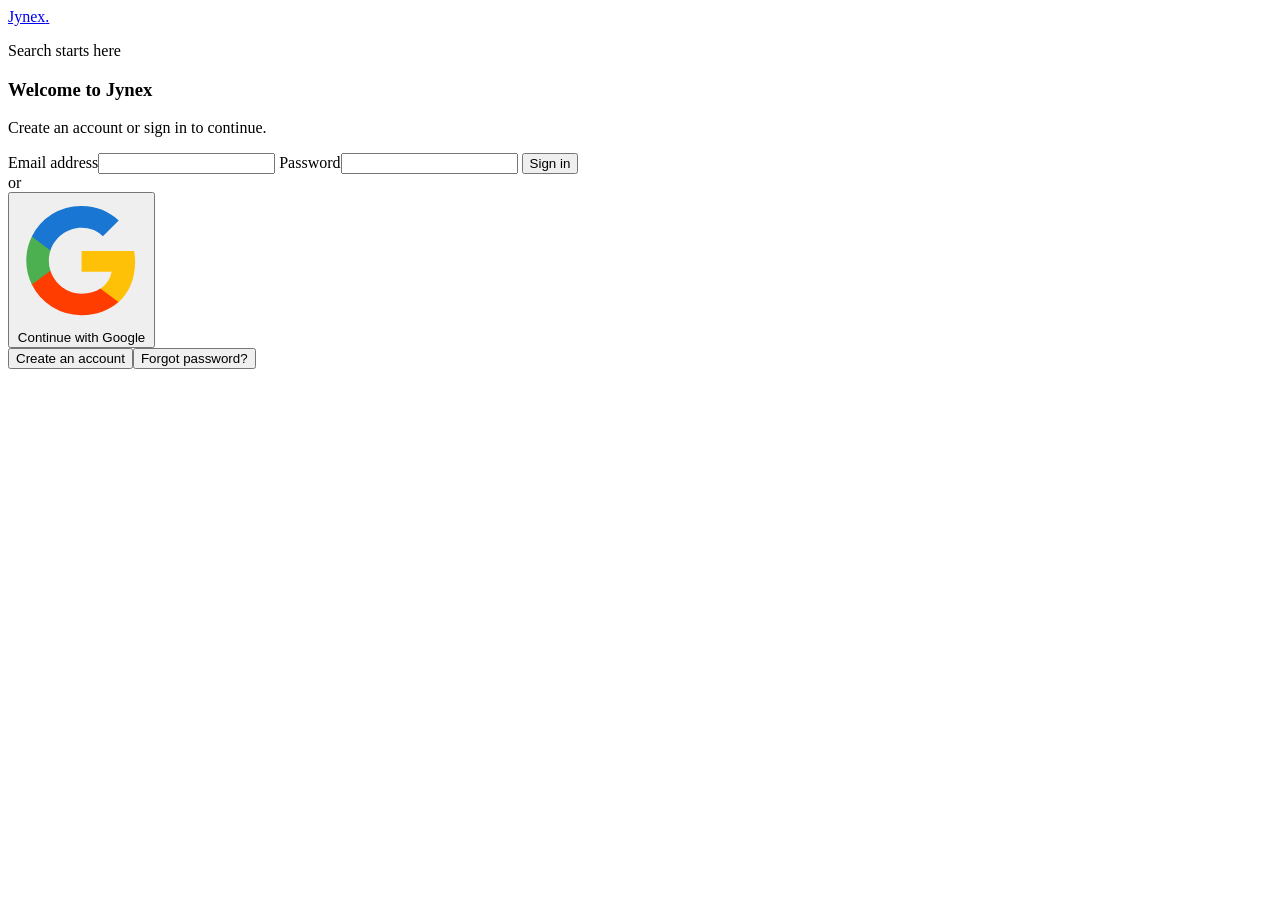
==== docs/index.template.html @ 12513df2 "Add files via upload" ====
<!doctype html>
<html lang="en">
<head>
  <meta charset="utf-8">
  <meta name="viewport" content="width=device-width, initial-scale=1">
  <meta name="theme-color" content="#f5f7fb">
  <meta name="description" content="Search the web with Jynex.">
  <title>Jynex — Search the web</title>
  <link rel="icon" href="./favicon.png" type="image/png">
  <!-- JYNEX_STYLES -->

</head>
<body>
  <main class="access-gate" id="accessGate" aria-live="polite">
    <section class="access-card" aria-labelledby="accessTitle">
      <a class="brand access-brand" href="./" aria-label="Jynex home">Jynex<span>.</span></a>
      <section id="authPanel" class="gate-panel" aria-describedby="authStatus">
        <p class="gate-eyebrow">Search starts here</p>
        <h1 id="accessTitle">Welcome to Jynex</h1>
        <p class="gate-copy">Create an account or sign in to continue.</p>
        <form id="authForm" class="gate-form">
          <label class="gate-field">Email address<input id="authEmail" type="email" autocomplete="email" required></label>
          <label class="gate-field">Password<input id="authPassword" type="password" autocomplete="current-password" minlength="6" required></label>
          <label class="gate-field" id="confirmPasswordField" hidden>Confirm password<input id="authConfirmPassword" type="password" autocomplete="new-password" minlength="6"></label>
          <button class="gate-primary" id="authSubmit" type="submit">Sign in</button>
        </form>
        <div class="auth-divider"><span>or</span></div>
        <button class="google-button" id="googleSignInButton" type="button">
          <svg aria-hidden="true" viewBox="0 0 48 48"><path fill="#FFC107" d="M43.6 24.5c0-1.4-.1-2.7-.4-4H24v7.6h11a9.4 9.4 0 0 1-4.1 6.2v5h6.6c3.9-3.6 6.1-8.8 6.1-14.8Z"/><path fill="#FF3D00" d="M24 44c5.5 0 10.1-1.8 13.5-4.8l-6.6-5c-1.8 1.2-4 1.9-6.9 1.9-5.3 0-9.8-3.6-11.4-8.4H5.8v5.1A20 20 0 0 0 24 44Z"/><path fill="#4CAF50" d="M12.6 27.7a12 12 0 0 1 0-7.4v-5.1H5.8a20 20 0 0 0 0 17.6l6.8-5.1Z"/><path fill="#1976D2" d="M24 12c3 0 5.7 1 7.8 3.1l5.8-5.8C34.1 6 29.5 4 24 4A20 20 0 0 0 5.8 15.2l6.8 5.1C14.2 15.6 18.7 12 24 12Z"/></svg>
          Continue with Google
        </button>
        <div class="gate-links"><button class="gate-link" id="authModeSwitch" type="button">Create an account</button><button class="gate-link" id="forgotPasswordButton" type="button">Forgot password?</button></div>
        <p class="gate-status" id="authStatus" role="status"></p>
      </section>
      <section id="termsPanel" class="gate-panel terms-panel" aria-labelledby="termsTitle" aria-describedby="termsStatus" hidden>
        <p class="gate-eyebrow">One more step</p>
        <h1 id="termsTitle">Terms of Service</h1>
        <div class="terms-scroll" tabindex="0" aria-label="Terms of Service text">
          <p><strong>Effective date: November 20, 2026</strong></p>
          <h2>1. About Jynex</h2><p>Jynex provides a search interface. Web results are supplied by Purili and image results by Wikimedia Commons. Those services and the websites they link to are operated by third parties.</p>
          <h2>2. Your account</h2><p>You must sign in with an email and password to use Jynex. Keep your password secure and tell the project maintainer if you believe someone has accessed your account without permission.</p>
          <h2>3. Acceptable use</h2><p>Use Jynex lawfully. Do not interfere with the service, attempt unauthorized access, or use it to distribute harmful or unlawful material. Follow the terms and policies of third-party services and websites you visit.</p>
          <h2>4. Search results and images</h2><p>Search results, descriptions, and images may be incomplete, inaccurate, unavailable, or changed by their providers. Jynex does not control linked websites. Image reuse terms vary; check the license and attribution details on each Wikimedia Commons file page before reusing an image.</p>
          <h2>5. Availability</h2><p>Jynex and its third-party services are provided on an “as available” basis. Features may change or stop working. Nothing in these terms excludes rights that cannot be excluded under applicable law.</p>
          <h2>6. Data and privacy</h2><p>Firebase Authentication processes your email address and account credentials to sign you in. Jynex stores your acceptance of these terms with your account. Recent searches, saved links, and theme preference are stored in this browser. Search requests are sent to Purili; image searches are sent to Wikimedia Commons.</p>
          <h2>7. Changes and contact</h2><p>These terms may be updated when the service changes. If a material update requires new acceptance, Jynex will ask you to accept the updated version before continuing. Contact the Jynex maintainer through the repository where you accessed the service.</p>
        </div>
        <label class="terms-consent"><input id="tosAccepted" type="checkbox"><span>I have read and agree to the Terms of Service.</span></label>
        <div class="terms-actions"><button class="gate-secondary" id="termsSignOut" type="button">Sign out</button><button class="gate-primary" id="acceptTermsButton" type="button" disabled>Accept and continue</button></div>
        <p class="gate-status" id="termsStatus" role="status"></p>
      </section>
    </section>
  </main>
  <noscript><p class="noscript-message">Jynex requires JavaScript and Firebase Authentication to sign in.</p></noscript>
  <div id="appShell" hidden>
  <header class="site-header">
    <a class="brand" href="./" aria-label="Jynex home">Jynex<span>.</span></a>
    <nav class="header-actions" aria-label="Site controls">
      <button class="icon-button" id="libraryButton" type="button" aria-label="Open recent and saved searches" title="Library">▤ <span>Library</span></button>
      <button class="icon-button theme-button" id="themeButton" type="button" aria-label="Switch to dark mode" title="Switch theme"><span id="themeIcon" aria-hidden="true">☾</span></button>
      <button class="icon-button account-button" id="accountButton" type="button" aria-haspopup="dialog" aria-controls="accountDialog">Account</button>
    </nav>
  </header>

  <main class="app-main" id="appMain">
    <section class="hero" id="hero" aria-labelledby="heroTitle">
      <p class="eyebrow"><span class="eyebrow-dot"></span> Your window to the web</p>
      <h1 id="heroTitle">Search beyond<br><span>the obvious.</span></h1>
      <p class="hero-copy">Find useful pages and explore images wherever ideas lead.</p>
    </section>

    <section class="search-area" aria-label="Search controls">
      <form class="search-form" id="searchForm" role="search" autocomplete="off">
        <span class="search-symbol" aria-hidden="true">⌕</span>
        <label class="sr-only" for="query">Search the web</label>
        <input id="query" name="q" type="search" placeholder="Search the web" autocomplete="off" aria-autocomplete="list" aria-controls="suggestions" aria-expanded="false" required>
        <button class="clear-button" id="clearButton" type="button" aria-label="Clear search" title="Clear search" hidden>×</button>
        <button class="search-button" id="searchButton" type="submit"><span>Search</span><span aria-hidden="true">↵</span></button>
        <div class="suggestions" id="suggestions" role="listbox" aria-label="Search suggestions" hidden></div>
      </form>

      <div class="filter-row">
        <details class="filter-details" id="filterDetails">
          <summary class="filter-trigger"><span aria-hidden="true">☷</span> Filters <span class="filter-count" id="filterCount" hidden>0</span></summary>
          <div class="filter-panel">
            <div class="filter-heading"><div><strong>Refine your search</strong><p>Filters use supported search operators.</p></div><button class="text-button" id="clearFiltersButton" type="button">Clear</button></div>
            <div class="filter-grid">
              <label class="filter-field"><span>Exact phrase</span><input id="phraseFilter" type="text" placeholder="e.g. climate change"></label>
              <label class="filter-field"><span>Only this site</span><input id="siteFilter" type="text" placeholder="example.com" inputmode="url"></label>
              <label class="filter-field"><span>File type</span><select id="filetypeFilter"><option value="">Any file</option><option value="pdf">PDF</option><option value="docx">Word document</option><option value="pptx">PowerPoint</option><option value="xlsx">Excel spreadsheet</option><option value="csv">CSV</option></select></label>
            </div>
            <p class="filter-hint">You can also type search operators directly, like <code>site:example.com</code>.</p>
            <button class="apply-filters-button" id="applyFiltersButton" type="button">Apply filters</button>
          </div>
        </details>
        <span class="filter-summary" id="filterSummary"></span>
        <span class="keyboard-hint"><kbd>/</kbd> or <kbd>⌘</kbd><kbd>K</kbd> to search</span>
      </div>
    </section>

    <section class="search-workspace" id="searchWorkspace" hidden aria-label="Search results">
      <div class="tabs-wrap">
        <div class="result-tabs" role="tablist" aria-label="Result type">
          <button class="result-tab is-active" id="webTab" type="button" role="tab" aria-selected="true" data-tab="web">Web</button>
          <button class="result-tab" id="imagesTab" type="button" role="tab" aria-selected="false" data-tab="images">Images</button>
        </div>
        <span class="provider-label"><span class="provider-dot"></span> Independent web index</span>
      </div>
      <div class="correction-message" id="correctionMessage" hidden></div>
      <section class="answer-slot" id="answerSlot" aria-live="polite" hidden></section>
      <div class="results-header" id="resultsHeader"></div>
      <section class="results-list" id="resultsList" aria-live="polite"></section>
      <nav class="pagination" id="pagination" aria-label="Search result pages" hidden></nav>
    </section>

    <section class="welcome-extras" id="welcomeExtras" aria-label="Search shortcuts">
      <p class="welcome-label">Start exploring</p>
      <div class="quick-searches">
        <button type="button" class="quick-chip" data-query="how solar panels work"><span>✦</span> How solar panels work</button>
        <button type="button" class="quick-chip" data-query="best places to visit in Japan"><span>⌖</span> Places to visit in Japan</button>
        <button type="button" class="quick-chip" data-query="latest space discoveries"><span>◌</span> Space discoveries</button>
      </div>
      <p class="privacy-note">Searches run through Purili’s independent web index. Your saved items stay in this browser.</p>
    </section>
  </main>

  <footer class="site-footer"><span>Jynex Search</span><span>Results provided by <a href="https://puri.li/" target="_blank" rel="noopener noreferrer">Purili</a></span><span>Built for curiosity <span class="footer-spark">✦</span></span></footer>

  <dialog class="library-dialog" id="libraryDialog" aria-labelledby="libraryTitle">
    <div class="dialog-topline"><div><p class="eyebrow dialog-eyebrow">Your Jynex</p><h2 id="libraryTitle">Search library</h2></div><button class="icon-button close-dialog" id="closeLibraryButton" type="button" aria-label="Close library">×</button></div>
    <div class="library-tabs" role="tablist" aria-label="Library contents"><button class="library-tab is-active" type="button" role="tab" aria-selected="true" data-library-tab="recent">Recent</button><button class="library-tab" type="button" role="tab" aria-selected="false" data-library-tab="saved">Saved <span id="savedCount">0</span></button></div>
    <div class="library-content" id="libraryContent"></div>
  </dialog>
  <div class="toast-region" id="toastRegion" aria-live="polite" aria-atomic="true"></div>
  <dialog class="library-dialog account-dialog" id="accountDialog" aria-labelledby="accountTitle">
    <div class="dialog-topline"><div><p class="eyebrow dialog-eyebrow">Signed in</p><h2 id="accountTitle">Your account</h2></div><button class="icon-button close-dialog" id="closeAccountButton" type="button" aria-label="Close account">×</button></div>
    <p class="account-email-label">Email address</p><p class="account-email" id="accountEmail"></p>
    <form id="changePasswordForm" class="password-form">
      <h3>Change password</h3>
      <label class="gate-field">Current password<input id="currentPassword" type="password" autocomplete="current-password" required></label>
      <label class="gate-field">New password<input id="newPassword" type="password" autocomplete="new-password" minlength="6" required></label>
      <label class="gate-field">Confirm new password<input id="confirmNewPassword" type="password" autocomplete="new-password" minlength="6" required></label>
      <button class="gate-secondary" type="submit">Update password</button>
    </form>
    <p class="google-password-note" id="googlePasswordNote" hidden>This account uses Google sign-in. Manage its password in your Google Account.</p>
    <p class="gate-status" id="accountStatus" role="status"></p>
    <button class="account-signout" id="signOutButton" type="button">Sign out</button>
  </dialog>
  </div>
  <!-- JYNEX_SCRIPT -->
</body>
</html>
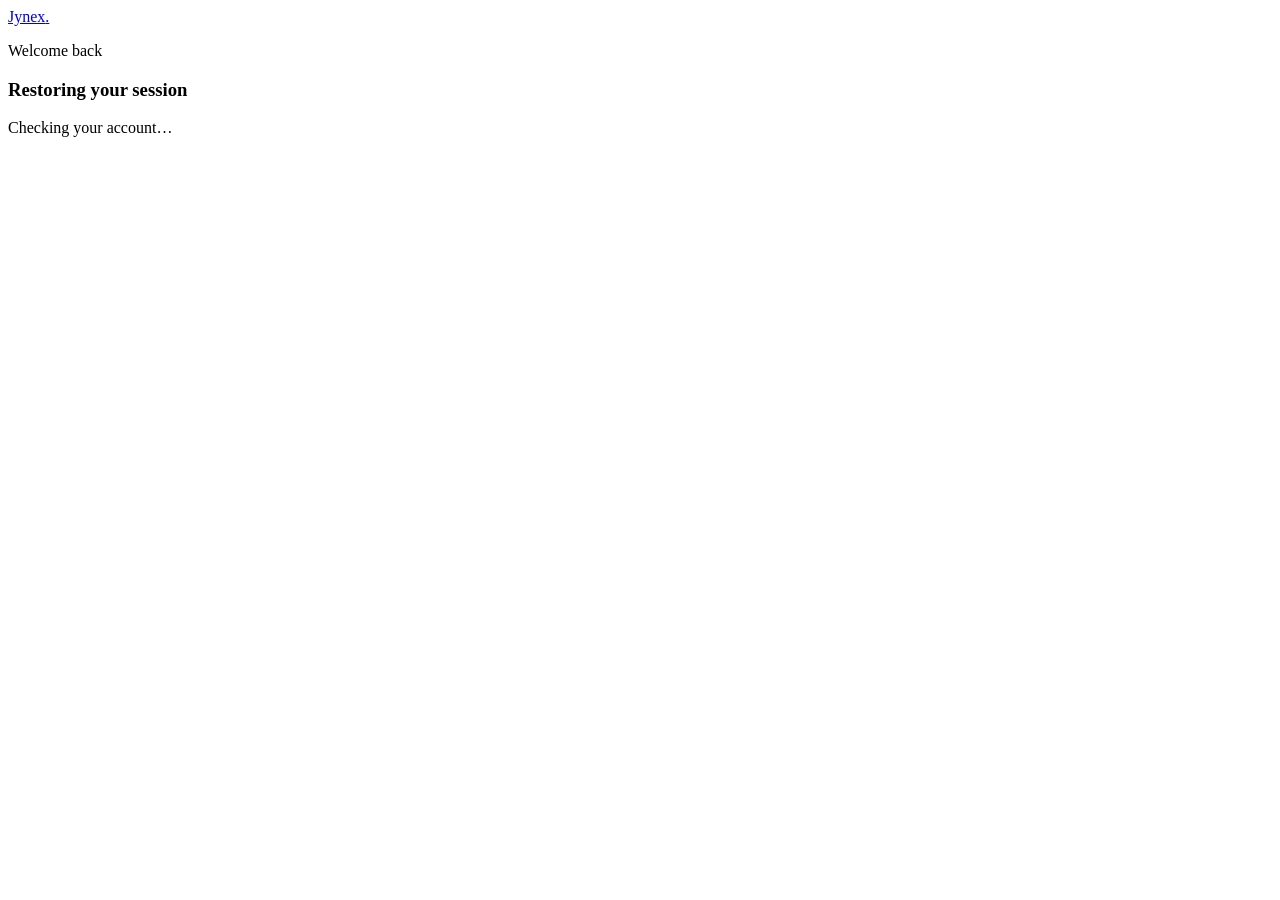
==== commit ba21dba4: "Jynex 1.0 - Raspberry Introducing Jynex  Jynex is a search app for exploring web pages and images in" ====
--- a/docs/index.template.html
+++ b/docs/index.template.html
@@ -3,7 +3,7 @@
 <head>
   <meta charset="utf-8">
   <meta name="viewport" content="width=device-width, initial-scale=1">
-  <meta name="theme-color" content="#f5f7fb">
+  <meta name="theme-color" content="#fff7f8">
   <meta name="description" content="Search the web with Jynex.">
   <title>Jynex — Search the web</title>
   <link rel="icon" href="./favicon.png" type="image/png">
@@ -14,7 +14,13 @@
   <main class="access-gate" id="accessGate" aria-live="polite">
     <section class="access-card" aria-labelledby="accessTitle">
       <a class="brand access-brand" href="./" aria-label="Jynex home">Jynex<span>.</span></a>
-      <section id="authPanel" class="gate-panel" aria-describedby="authStatus">
+      <section id="authLoadingPanel" class="gate-panel auth-loading-panel" aria-live="polite">
+        <p class="gate-eyebrow">Welcome back</p>
+        <h1>Restoring your session</h1>
+        <span class="auth-loading-indicator" aria-hidden="true"></span>
+        <p class="gate-copy">Checking your account…</p>
+      </section>
+      <section id="authPanel" class="gate-panel" aria-describedby="authStatus" hidden>
         <p class="gate-eyebrow">Search starts here</p>
         <h1 id="accessTitle">Welcome to Jynex</h1>
         <p class="gate-copy">Create an account or sign in to continue.</p>
@@ -32,21 +38,31 @@
         <div class="gate-links"><button class="gate-link" id="authModeSwitch" type="button">Create an account</button><button class="gate-link" id="forgotPasswordButton" type="button">Forgot password?</button></div>
         <p class="gate-status" id="authStatus" role="status"></p>
       </section>
+      <section id="verificationPanel" class="gate-panel verification-panel" aria-labelledby="verificationTitle" aria-describedby="verificationStatus" hidden>
+        <p class="gate-eyebrow">Verify your email</p>
+        <h1 id="verificationTitle">Check your inbox</h1>
+        <p class="gate-copy">We sent a verification link to <strong id="verificationEmail"></strong>. Verify your address before using Jynex.</p>
+        <button class="gate-primary" id="checkVerificationButton" type="button">I’ve verified my email</button>
+        <button class="gate-secondary verification-resend" id="resendVerificationButton" type="button">Resend verification email</button>
+        <p class="gate-status" id="verificationStatus" role="status"></p>
+        <div class="gate-links"><button class="gate-link" id="verificationSignOut" type="button">Sign out</button></div>
+      </section>
       <section id="termsPanel" class="gate-panel terms-panel" aria-labelledby="termsTitle" aria-describedby="termsStatus" hidden>
         <p class="gate-eyebrow">One more step</p>
         <h1 id="termsTitle">Terms of Service</h1>
         <div class="terms-scroll" tabindex="0" aria-label="Terms of Service text">
           <p><strong>Effective date: November 20, 2026</strong></p>
           <h2>1. About Jynex</h2><p>Jynex provides a search interface. Web results are supplied by Purili and image results by Wikimedia Commons. Those services and the websites they link to are operated by third parties.</p>
-          <h2>2. Your account</h2><p>You must sign in with an email and password to use Jynex. Keep your password secure and tell the project maintainer if you believe someone has accessed your account without permission.</p>
+          <h2>2. Your account</h2><p>You must sign in with Google or with an email address and password to use Jynex. Keep your sign-in details secure and tell the project maintainer if you believe someone has accessed your account without permission.</p>
           <h2>3. Acceptable use</h2><p>Use Jynex lawfully. Do not interfere with the service, attempt unauthorized access, or use it to distribute harmful or unlawful material. Follow the terms and policies of third-party services and websites you visit.</p>
           <h2>4. Search results and images</h2><p>Search results, descriptions, and images may be incomplete, inaccurate, unavailable, or changed by their providers. Jynex does not control linked websites. Image reuse terms vary; check the license and attribution details on each Wikimedia Commons file page before reusing an image.</p>
           <h2>5. Availability</h2><p>Jynex and its third-party services are provided on an “as available” basis. Features may change or stop working. Nothing in these terms excludes rights that cannot be excluded under applicable law.</p>
-          <h2>6. Data and privacy</h2><p>Firebase Authentication processes your email address and account credentials to sign you in. Jynex stores your acceptance of these terms with your account. Recent searches, saved links, and theme preference are stored in this browser. Search requests are sent to Purili; image searches are sent to Wikimedia Commons.</p>
+          <h2>6. Data and privacy</h2><p>Firebase Authentication processes your email address and account credentials to sign you in. Your acceptance of these terms is saved with your Firebase account and checked before the app opens. Recent searches, saved links, and theme preference are stored in this browser. Search requests are sent to Purili; image searches are sent to Wikimedia Commons.</p>
           <h2>7. Changes and contact</h2><p>These terms may be updated when the service changes. If a material update requires new acceptance, Jynex will ask you to accept the updated version before continuing. Contact the Jynex maintainer through the repository where you accessed the service.</p>
         </div>
         <label class="terms-consent"><input id="tosAccepted" type="checkbox"><span>I have read and agree to the Terms of Service.</span></label>
         <div class="terms-actions"><button class="gate-secondary" id="termsSignOut" type="button">Sign out</button><button class="gate-primary" id="acceptTermsButton" type="button" disabled>Accept and continue</button></div>
+        <button class="gate-secondary terms-retry" id="retryTermsCheckButton" type="button" hidden>Retry account check</button>
         <p class="gate-status" id="termsStatus" role="status"></p>
       </section>
     </section>
@@ -114,13 +130,33 @@
     </section>
 
     <section class="welcome-extras" id="welcomeExtras" aria-label="Search shortcuts">
-      <p class="welcome-label">Start exploring</p>
-      <div class="quick-searches">
-        <button type="button" class="quick-chip" data-query="how solar panels work"><span>✦</span> How solar panels work</button>
-        <button type="button" class="quick-chip" data-query="best places to visit in Japan"><span>⌖</span> Places to visit in Japan</button>
-        <button type="button" class="quick-chip" data-query="latest space discoveries"><span>◌</span> Space discoveries</button>
+      <div class="startpage-heading">
+        <div><p class="welcome-label">Your web, at a glance</p><h2>Where will curiosity take you?</h2><p>Pick up where you left off or explore a new corner of the web.</p></div>
+        <span class="startpage-spark" aria-hidden="true">✦</span>
       </div>
-      <p class="privacy-note">Searches run through Purili’s independent web index. Your saved items stay in this browser.</p>
+      <section class="startpage-section" aria-labelledby="exploreTitle">
+        <div class="startpage-section-heading"><div><h3 id="exploreTitle">Explore something new</h3><p>Ideas to get your next search started</p></div></div>
+        <div class="explore-grid">
+          <button class="explore-card explore-science" type="button" data-query="new discoveries in science"><span class="explore-icon">✧</span><span class="explore-card-copy"><strong>Science &amp; space</strong><small>Discover what’s new out there</small></span><span class="explore-arrow">↗</span></button>
+          <button class="explore-card explore-travel" type="button" data-query="beautiful places to visit around the world"><span class="explore-icon">⌖</span><span class="explore-card-copy"><strong>Places &amp; travel</strong><small>Find somewhere inspiring</small></span><span class="explore-arrow">↗</span></button>
+          <button class="explore-card explore-learning" type="button" data-query="learn a new skill online"><span class="explore-icon">▤</span><span class="explore-card-copy"><strong>Learn something</strong><small>Follow a question further</small></span><span class="explore-arrow">↗</span></button>
+          <button class="explore-card explore-technology" type="button" data-query="useful new technology and tools"><span class="explore-icon">⌘</span><span class="explore-card-copy"><strong>Technology</strong><small>See what people are building</small></span><span class="explore-arrow">↗</span></button>
+        </div>
+      </section>
+      <div class="startpage-columns">
+        <section class="startpage-panel" aria-labelledby="homeRecentTitle">
+          <div class="startpage-section-heading"><div><h3 id="homeRecentTitle">Pick up where you left off</h3><p>Your latest searches on this device</p></div><button class="text-button" id="homeLibraryButton" type="button">View library <span aria-hidden="true">↗</span></button></div>
+          <div class="home-recent-list" id="homeRecentSearches"><p class="home-recent-empty">Your recent searches will appear here.</p></div>
+        </section>
+        <section class="startpage-panel startpage-tip" aria-labelledby="searchTipsTitle">
+          <div class="tip-art" aria-hidden="true"><span class="tip-orbit tip-orbit-one"></span><span class="tip-orbit tip-orbit-two"></span><span class="tip-star">✦</span></div>
+          <p class="welcome-label">A little search tip</p>
+          <h3 id="searchTipsTitle">Get closer to what you mean.</h3>
+          <p>Use Filters to search for an exact phrase, limit results to a website, or find a specific file type.</p>
+          <button class="tip-action" id="homeFiltersButton" type="button">Explore search filters <span aria-hidden="true">→</span></button>
+        </section>
+      </div>
+      <p class="privacy-note">Search results come from an independent web index. Your saved items stay in this browser.</p>
     </section>
   </main>
 
@@ -135,13 +171,16 @@
   <dialog class="library-dialog account-dialog" id="accountDialog" aria-labelledby="accountTitle">
     <div class="dialog-topline"><div><p class="eyebrow dialog-eyebrow">Signed in</p><h2 id="accountTitle">Your account</h2></div><button class="icon-button close-dialog" id="closeAccountButton" type="button" aria-label="Close account">×</button></div>
     <p class="account-email-label">Email address</p><p class="account-email" id="accountEmail"></p>
-    <form id="changePasswordForm" class="password-form">
+    <section class="account-history-section">
+      <h3>Search history</h3>
+      <p>Remove all recent searches saved in this browser for your account.</p>
+      <button class="gate-secondary" id="clearHistoryButton" type="button">Clear all search history</button>
+    </section>
+    <section class="password-reset-section" id="passwordResetSection">
       <h3>Change password</h3>
-      <label class="gate-field">Current password<input id="currentPassword" type="password" autocomplete="current-password" required></label>
-      <label class="gate-field">New password<input id="newPassword" type="password" autocomplete="new-password" minlength="6" required></label>
-      <label class="gate-field">Confirm new password<input id="confirmNewPassword" type="password" autocomplete="new-password" minlength="6" required></label>
-      <button class="gate-secondary" type="submit">Update password</button>
-    </form>
+      <p>We’ll email you a secure link to choose a new password.</p>
+      <button class="gate-secondary" id="changePasswordButton" type="button">Send password reset email</button>
+    </section>
     <p class="google-password-note" id="googlePasswordNote" hidden>This account uses Google sign-in. Manage its password in your Google Account.</p>
     <p class="gate-status" id="accountStatus" role="status"></p>
     <button class="account-signout" id="signOutButton" type="button">Sign out</button>
